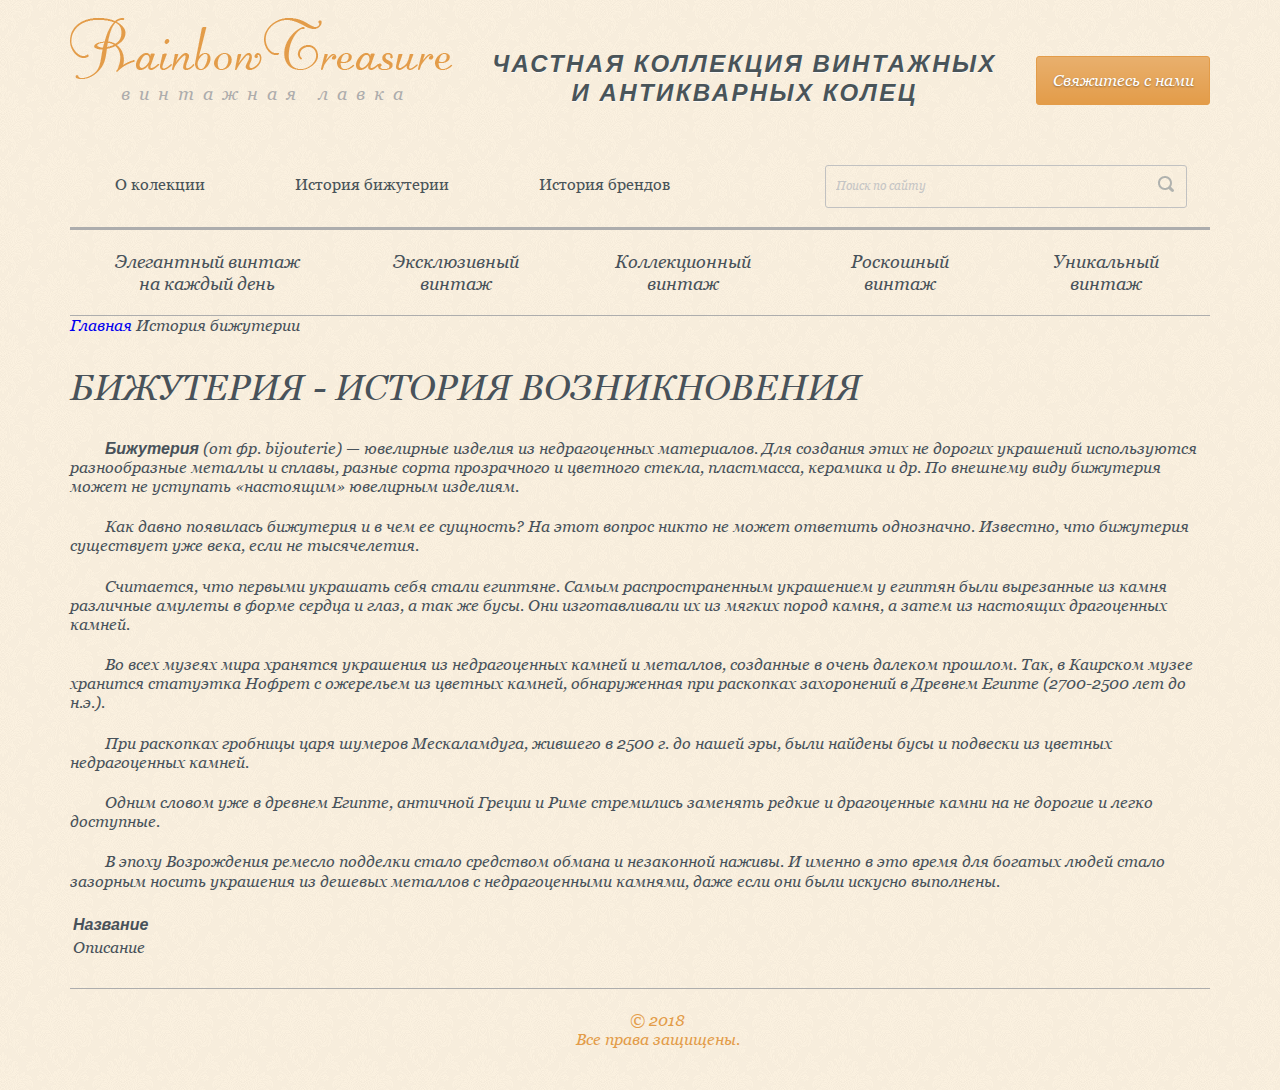
==== history.html @ 602fd3a2 "History" ====
<!DOCTYPE html>
<html lang="ru">
<head>
  <meta charset="UTF-8">
  <meta  name="viewport" content="width=device-width,initial-scale=1">
  <title>RainbowTreasure</title>
  <link rel="stylesheet" href="css/style.min.css">
</head>
<body>
  <header class="header wrapper">
    <div class="header__top">
      <div class="logo">
        <img src="img/logo.png" alt="" width="383" height="61">
        <p>винтажная лавка</p>
      </div>
      <h1>Частная коллекция винтажных и антикварных колец</h1>
      <button type="button" class="btn btn--call">Свяжитесь с нами</button>
    </div>
    <div class="header__bottom">
      <nav class="menu-text">
        <ul class="menu-text__list">
          <li class="menu-text__item">
            <a href="#" class="menu-text__link">О колекции</a>
          </li>
          <li class="menu-text__item">
            <a href="#" class="menu-text__link">История бижутерии</a>
          </li>
          <li class="menu-text__item">
            <a href="#" class="menu-text__link">История брендов</a>
          </li>
        </ul>
      </nav>
      <form action="#" method="get" class="search">
        <input type="text" name="text" class="search__input" placeholder="Поиск по сайту">
        <button class="search__btn">
          <svg xmlns="http://www.w3.org/2000/svg" xmlns:xlink="http://www.w3.org/1999/xlink" width="16px" height="16px">
            <path fill-rule="evenodd" d="M15.533,15.532 C14.947,16.118 13.997,16.118 13.412,15.532 L10.764,12.885 C9.675,13.582 8.389,13.999 7.000,13.999 C3.134,13.999 -0.000,10.865 -0.000,6.999 C-0.000,3.133 3.134,-0.001 7.000,-0.001 C10.866,-0.001 14.000,3.133 14.000,6.999 C14.000,8.388 13.583,9.675 12.885,10.763 L15.533,13.411 C16.119,13.997 16.119,14.947 15.533,15.532 ZM7.000,1.999 C4.238,1.999 2.000,4.237 2.000,6.999 C2.000,9.760 4.238,11.999 7.000,11.999 C9.761,11.999 12.000,9.760 12.000,6.999 C12.000,4.237 9.761,1.999 7.000,1.999 Z"/>
          </svg>
        </button>
      </form>
    </div>
    <nav class="menu">
      <ul class="menu__list">
        <li class="menu__item">
          <a href="#" class="menu__link">Элегантный винтаж на каждый день</a>
        </li>
        <li class="menu__item">
          <a href="#" class="menu__link">Эксклюзивный винтаж</a>
        </li>
        <li class="menu__item">
          <a href="#" class="menu__link">Коллекционный винтаж</a>
        </li>
        <li class="menu__item">
          <a href="#" class="menu__link">Роскошный винтаж</a>
        </li>
        <li class="menu__item">
          <a href="#" class="menu__link">Уникальный винтаж</a>
        </li>
      </ul>
    </nav>
  </header>
  
  <main>
    <nav class="breadcrumbs wrapper">
      <a href="#" class="breadcrumbs__link">Главная</a>
      <span class="breadcrumbs__link">История бижутерии</span>
    </nav>
    
    <section class="internal wrapper">
      <h2>БИЖУТЕРИЯ - ИСТОРИЯ ВОЗНИКНОВЕНИЯ</h2>
      <p><b>Бижутерия</b> (от фр. bijouterie) — ювелирные изделия из недрагоценных материалов. Для создания этих не дорогих украшений используются разнообразные металлы и сплавы, разные сорта прозрачного и цветного стекла, пластмасса, керамика и др. По внешнему виду бижутерия может не уступать «настоящим» ювелирным изделиям.</p>
      <p>Как давно появилась бижутерия и в чем ее сущность? На этот вопрос никто не может ответить однозначно. Известно, что бижутерия существует уже века, если не тысячелетия.</p>
      <p>Считается, что первыми украшать себя стали египтяне. Самым распространенным украшением у египтян были вырезанные из камня различные амулеты в форме сердца и глаз, а так же бусы. Они изготавливали их из мягких пород камня, а затем из настоящих драгоценных камней.</p>
      <p>Во всех музеях мира хранятся украшения из недрагоценных камней и металлов, созданные в очень далеком прошлом. Так, в Каирском музее хранится статуэтка Нофрет с ожерельем из цветных камней, обнаруженная при раскопках захоронений в Древнем Египте (2700-2500 лет до н.э.).</p>
      <p>При раскопках гробницы царя шумеров Мескаламдуга, жившего в 2500 г. до нашей эры, были найдены бусы и подвески из цветных недрагоценных камней.</p>
      <p>Одним словом уже в древнем Египте, античной Греции и Риме стремились заменять редкие и драгоценные камни на не дорогие и легко доступные.</p>
      <p>В эпоху Возрождения ремесло подделки стало средством обмана и незаконной наживы. И именно в это время для богатых людей стало зазорным носить украшения из дешевых металлов с недрагоценными камнями, даже если они были искусно выполнены.</p>
      
      <table>
        <tr>
          <th>Название</th>
          <th></th>
          <th></th>
          <th></th>
          <th></th>
        </tr>
        <tr>
          <td>Описание</td>
          <td></td>
          <td></td>
          <td></td>
          <td></td>
        </tr>
        <tr>
          <td></td>
          <td></td>
          <td></td>
          <td></td>
          <td></td>
        </tr>
        <tr>
          <td></td>
          <td></td>
          <td></td>
          <td></td>
          <td></td>
        </tr>
        <tr>
          <td></td>
          <td></td>
          <td></td>
          <td></td>
          <td></td>
        </tr>
        <tr>
          <td></td>
          <td></td>
          <td></td>
          <td></td>
          <td></td>
        </tr>
        <tr>
          <td></td>
          <td></td>
          <td></td>
          <td></td>
          <td></td>
        </tr>
        <tr>
          <td></td>
          <td></td>
          <td></td>
          <td></td>
          <td></td>
        </tr>
        <tr>
          <td></td>
          <td></td>
          <td></td>
          <td></td>
          <td></td>
        </tr>
      </table>
    </section>
  </main>
  
  <footer class="footer wrapper">
    <div class="footer__wrap">
      <p>© 2018</p>
      <p>Все права защищены.</p>
    </div>
  </footer>
  
  <div style="display: none;">
    <div class="modal">
      <header class="modal__header">
        <h2>Свяжитесь с нами</h2>
      </header>
      <div class="modal__main">
        <form action="#" method="post" class="form">
          <label for="name" class="form__label">Имя:</label>
          <input type="text" name="name" id="name" class="form__input">
          <label for="phone" class="form__label">Телефон:</label>
          <input type="tel" name="phone" id="phone" class="form__input">
          <label for="email" class="form__label">E-mail:</label>
          <input type="email" name="email" id="email" class="form__input">
          <label for="text" class="form__label">Коментарий:</label>
          <textarea name="text" id="text" class="form__text"></textarea>
          <button type="submit" class="btn form__btn">Отправить</button>
        </form>
      </div>
      <button type="button" class="modal__close arcticmodal-close"></button>
    </div>
  </div>
  
  <script src="js/jquery-3.2.1.min.js"></script>
  <script src="js/jquery.arcticmodal-0.3.min.js"></script>
  
  <!-- Modal window -->
  <script>
    $(".btn--call").click(function(){
      $(function() {
        $(".modal").arcticmodal();
      });
    });
  </script>
</body>
</html>
---- css/style.min.css ----
@font-face{font-weight:400;font-family:"Georgia";font-style:normal;src:url(../fonts/georgia-regular-font.woff2) format("woff2"),url(../fonts/georgia-regular-font.woff) format("woff")}@font-face{font-weight:400;font-family:"Georgia";font-style:italic;src:url(../fonts/Georgia-Italic.woff2) format("woff2"),url(../fonts/Georgia-Italic.woff) format("woff")}@font-face{font-weight:700;font-family:"Georgia";font-style:italic;src:url(../fonts/georgia-bold-italic.woff2) format("woff2"),url(../fonts/georgia-bold-italic.woff) format("woff")}
/*! normalize.css v4.1.1 | MIT License | github.com/necolas/normalize.css */
html{font-family:sans-serif;-ms-text-size-adjust:100%;-webkit-text-size-adjust:100%;-webkit-box-sizing:border-box;box-sizing:border-box}body{margin:0;font-family:"Georgia","Arial",sans-serif;font-size:16px;line-height:1.2;font-weight:400;font-style:italic;color:#48525a;background-color:#fcf2df;background-image:url(../img/pattern.png);background-repeat:repeat;background-size:120px 121px}article,aside,details,figcaption,figure,figure img,footer,header,main,menu,nav,section,summary{display:block}audio,canvas,progress,video{display:inline-block}audio:not([controls]){display:none;height:0}progress,sub,sup{vertical-align:baseline}[hidden],template{display:none}a{background-color:transparent;-webkit-text-decoration-skip:objects;text-decoration:none}a:active,a:hover{outline-width:0}abbr[title]{border-bottom:none;-webkit-text-decoration:underline dotted;text-decoration:underline dotted}b,strong{font-weight:bolder}dfn{font-style:italic}h1{font-size:2em;margin:.67em 0}mark{background-color:#ff0;color:#000}small{font-size:80%}sub,sup{font-size:75%;line-height:0;position:relative}sub{bottom:-.25em}sup{top:-.5em}img{border-style:none;max-width:100%;height:auto}svg:not(:root){overflow:hidden}code,kbd,pre,samp{font-family:monospace,monospace;font-size:1em}figure{margin:0;padding:0;display:-webkit-box;display:-ms-flexbox;display:flex;-webkit-box-pack:center;-ms-flex-pack:center;justify-content:center;-webkit-box-align:center;-ms-flex-align:center;align-items:center;overflow:hidden}hr{-webkit-box-sizing:content-box;box-sizing:content-box;height:0;overflow:visible}button,input{margin:0;overflow:visible}select,textarea{font:inherit;margin:0}optgroup{font-weight:700}button,select{text-transform:none}[type=reset],[type=submit],button,html [type=button]{-webkit-appearance:button}[type=button]::-moz-focus-inner,[type=reset]::-moz-focus-inner,[type=submit]::-moz-focus-inner,button::-moz-focus-inner{border-style:none;padding:0}[type=button]:-moz-focusring,[type=reset]:-moz-focusring,[type=submit]:-moz-focusring,button:-moz-focusring{outline:1px dotted ButtonText}fieldset{border:1px solid silver;margin:0 2px;padding:.35em .625em .75em}legend{color:inherit;display:table;max-width:100%;white-space:normal}textarea{overflow:auto}[type=checkbox],[type=radio],legend{-webkit-box-sizing:border-box;box-sizing:border-box;padding:0}[type=number]::-webkit-inner-spin-button,[type=number]::-webkit-outer-spin-button{height:auto}[type=search]{-webkit-appearance:textfield;outline-offset:-2px}[type=search]::-webkit-search-cancel-button,[type=search]::-webkit-search-decoration{-webkit-appearance:none}::-webkit-input-placeholder{color:inherit;opacity:.54}::-webkit-file-upload-button{-webkit-appearance:button;font:inherit}.reset,ul{margin:0;padding:0}*,:after,:before{-webkit-box-sizing:inherit;box-sizing:inherit}ul{list-style-type:none}button,input{font:inherit;border:0;outline:0}button{cursor:pointer;background-color:transparent}.header h1,h2{color:#48525a;font-size:36px;font-weight:400;font-style:italic}p{margin-top:21px;margin-bottom:21px;text-indent:35px}.wrapper{width:1170px;padding-left:15px;padding-right:15px;margin-left:auto;margin-right:auto}.logo{width:383px}.logo p{margin:0;padding-right:25px;text-align:center;font-size:18px;letter-spacing:.5em;color:#adacac}.header{padding-top:18px}.header h1{max-width:520px;margin:0 0 -3px;font-size:24px;color:#495459;font-weight:700;text-transform:uppercase;text-align:center;text-shadow:0 1px 0 rgba(255,255,255,.75);letter-spacing:.1em}.header__bottom,.header__top{display:-webkit-box;display:-ms-flexbox;display:flex;-webkit-box-pack:justify;-ms-flex-pack:justify;justify-content:space-between}.header__top{margin-bottom:60px;-webkit-box-align:end;-ms-flex-align:end;align-items:flex-end}.header__bottom{-webkit-box-align:baseline;-ms-flex-align:baseline;align-items:baseline;padding-bottom:18px;padding-right:23px;border-bottom:3px solid #adadad}.btn{font-size:16px;color:#fff;text-shadow:0 1px 2px rgba(0,0,0,.35);border:1px solid #e39c49;border-radius:3px;background-color:#e39c49;background-image:-webkit-gradient(linear,left bottom,left top,from(rgba(255,255,255,0)),to(rgba(255,255,255,.2)));background-image:linear-gradient(to top,rgba(255,255,255,0) 0%,rgba(255,255,255,.2) 100%)}.btn--call{width:174px;height:49px}.btn:active,.btn:hover{background-image:none}.menu-text__list,.menu__list{display:-webkit-box;display:-ms-flexbox;display:flex;-webkit-box-pack:start;-ms-flex-pack:start;justify-content:flex-start;-webkit-box-align:center;-ms-flex-align:center;align-items:center}.menu-text__item{padding-bottom:15px}.menu-text__link,.menu-text__link::after{-webkit-transition:ease-out .3s;transition:ease-out .3s}.menu-text__link{display:block;padding-left:45px;padding-right:45px;color:#495459;font-size:16px;font-style:normal;text-align:center;position:relative}.menu-text__link::after{content:"";position:absolute;bottom:-36px;left:50%;-webkit-transform:translateX(-50%);transform:translateX(-50%);width:100%;height:3px;background-color:#e39c49;opacity:0}.menu-text__link:active,.menu-text__link:hover{color:#adadad;-webkit-transition:ease-out .3s;transition:ease-out .3s}.menu-text__link:active::after,.menu-text__link:hover::after,.menu__link:active::after,.menu__link:hover::after{opacity:1;-webkit-transition:ease-out .3s;transition:ease-out .3s}.menu{width:100%;border-bottom:1px solid #adadad}.menu__item{padding:21px 25px;text-align:center}.menu__link,.menu__link::after,.menu__link:active,.menu__link:hover{-webkit-transition:ease-out .3s;transition:ease-out .3s}.menu__link{display:block;position:relative;max-width:300px;padding-left:15px;padding-right:15px;font-size:18px;color:#48525a}.menu__link::after{content:"";position:absolute;bottom:-22px;left:50%;-webkit-transform:translateX(-50%);transform:translateX(-50%);width:100%;height:1px;background-color:#e39c49;opacity:0}.menu__link:active,.menu__link:hover{color:#e39c49}.search{width:362px;height:43px;display:-webkit-box;display:-ms-flexbox;display:flex;-webkit-box-pack:justify;-ms-flex-pack:justify;justify-content:space-between;-webkit-box-align:center;-ms-flex-align:center;align-items:center;border-radius:3px;border:1px solid #c1c1c1}.search__input{-webkit-box-flex:1;-ms-flex-positive:1;flex-grow:1;padding-left:10px;padding-right:10px;font-size:12px;background-color:transparent}.search__input::-webkit-input-placeholder{color:#c5c5c5;opacity:1}.search__input:-ms-input-placeholder,.search__input::-ms-input-placeholder{color:#c5c5c5;opacity:1}.search__input::placeholder{color:#c5c5c5;opacity:1}.search__btn{width:40px;height:40px}.search__btn svg{fill:rgba(104,117,128,.502)}.search__btn:active svg,.search__btn:hover svg{fill:#687580}.promo{padding-top:15px;padding-bottom:35px}.promo h2{max-width:700px}.promo h2,.promo__img{margin-bottom:40px}.promo__big{width:789px;height:684px;float:left;margin-right:7px}.promo__small{width:344px;height:228px}.promo__list li{text-indent:60px;position:relative;margin-bottom:22px}.promo__list li::before{content:"";position:absolute;top:7px;left:35px;width:3px;height:3px;border-radius:50%;background-color:#48525a}.footer p{margin:0;text-indent:none}.footer__wrap{padding-top:22px;padding-bottom:40px;text-align:center;color:#e39c49;border-top:1px solid #adadad}.arcticmodal-container,.arcticmodal-overlay{position:fixed;left:0;top:0;right:0;bottom:0;z-index:1000}.arcticmodal-container{overflow:auto;margin:0;padding:0;border:0;border-collapse:collapse}:first-child+html .arcticmodal-container{height:100%}.arcticmodal-container_i{height:100%;margin:0 auto}.arcticmodal-container_i2{padding:24px;margin:0;border:0;vertical-align:middle}.arcticmodal-error{padding:20px;border-radius:10px;background:#000;color:#fff}.arcticmodal-loading{width:80px;height:80px;border-radius:10px;background:#000 url(loading.gif) no-repeat 50% 50%}.modal{width:615px;position:relative;border-radius:3px;background-color:#fff}.modal__header{width:100%;min-height:91px;padding:5px;display:-webkit-box;display:-ms-flexbox;display:flex;-webkit-box-pack:center;-ms-flex-pack:center;justify-content:center;-webkit-box-align:center;-ms-flex-align:center;align-items:center;border-radius:3px 3px 0 0;background-color:#e39c49}.modal__header h2{margin:0;font-size:30px;color:#fff;text-align:center;font-weight:400}.modal__main{padding:40px 85px 40px 80px;border-radius:0 0 3px 3px}.modal__close{position:absolute;top:0;right:0;width:34px;height:34px;background-image:url(../img/icon-menu-cross.svg);background-size:14px 14px;background-position:center;background-repeat:no-repeat}.form{text-align:center}.form__label{display:block;font-size:18px;text-align:left;padding-left:10px;margin-bottom:3px}.form__input,.form__text{width:100%;height:52px;margin-bottom:15px;padding:0 10px;border-radius:3px;border:1px solid #c1c1c1}.form__text{height:157px;max-width:100%;min-width:100%;margin-bottom:30px;padding:10px;outline:0}.form__btn{width:210px;height:70px;font-size:18px}
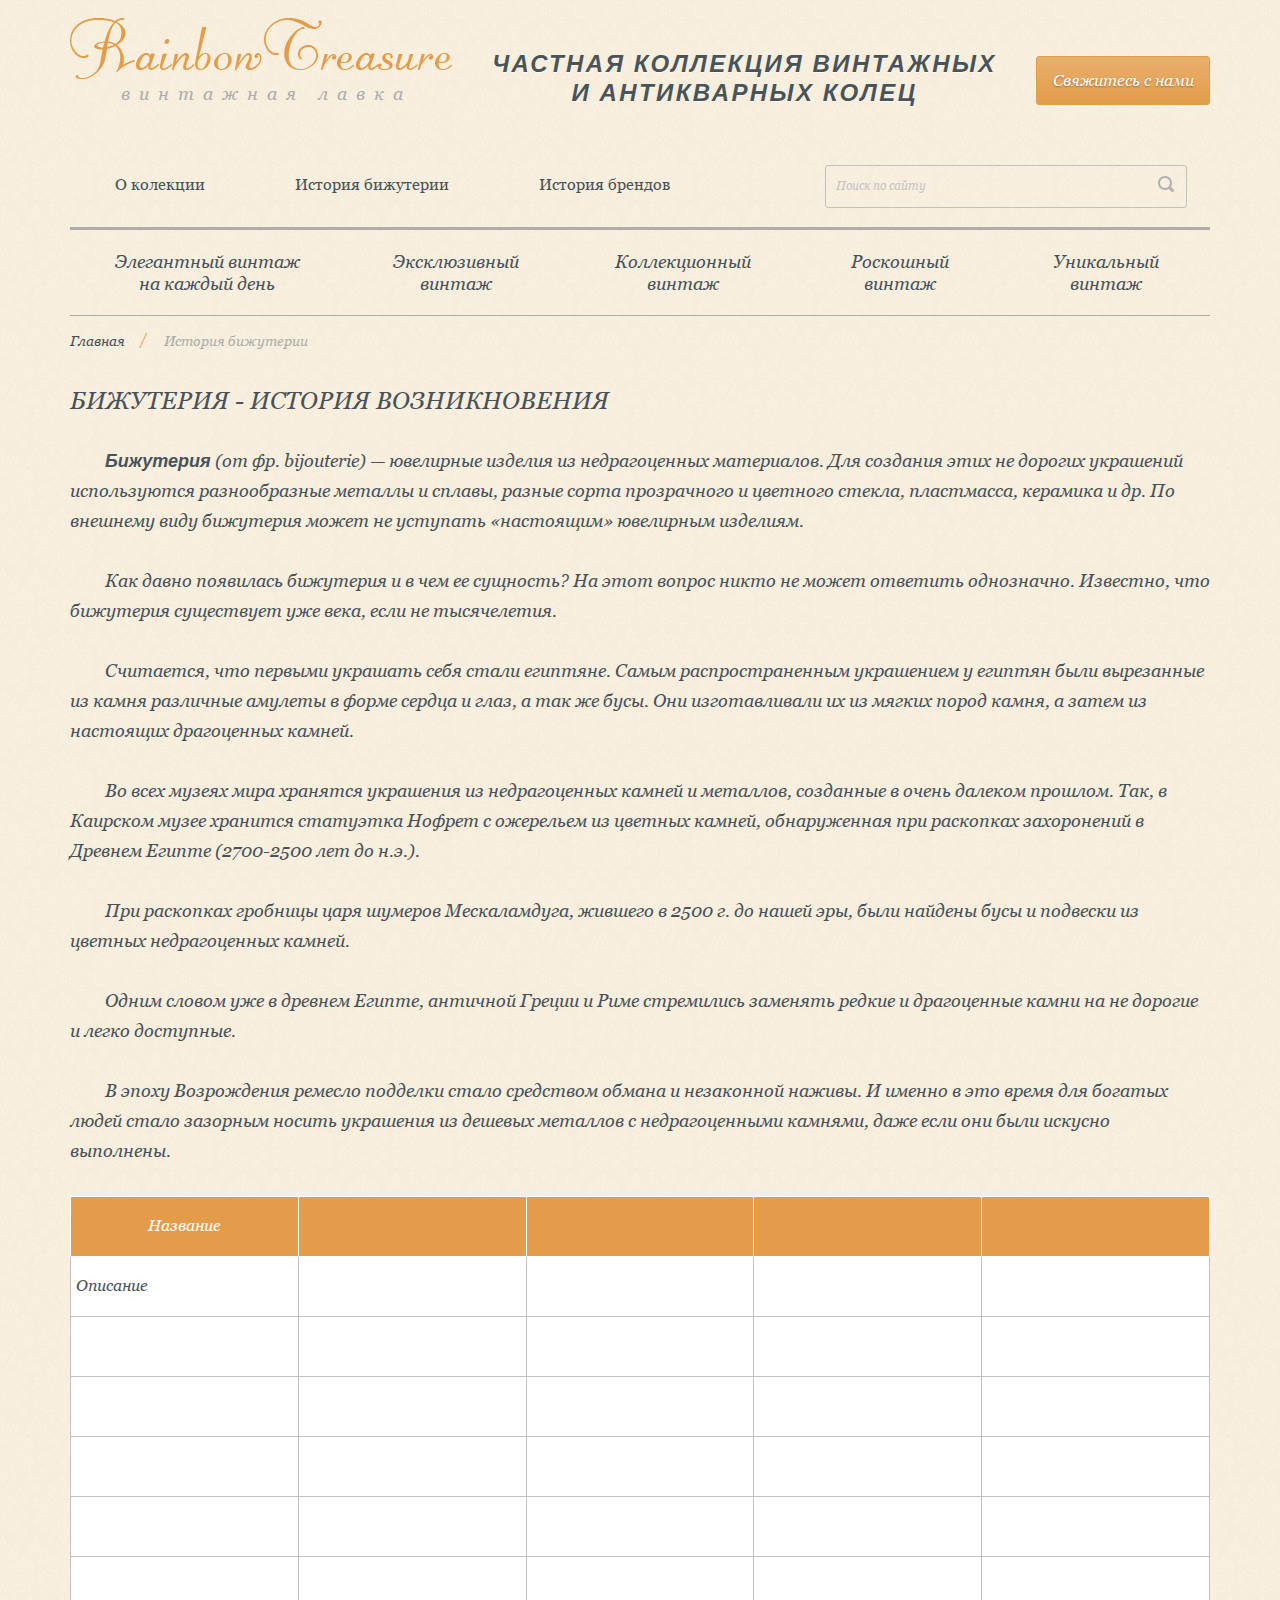
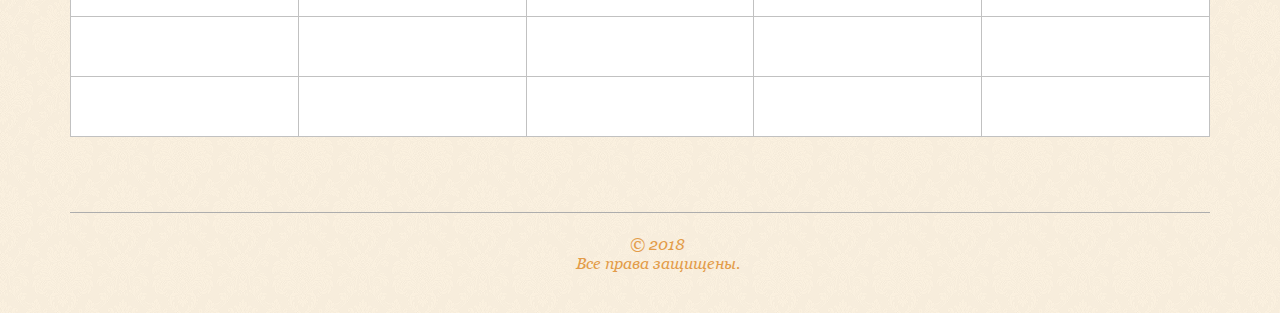
==== commit 62193994: "Catalog" ====
--- a/history.html
+++ b/history.html
@@ -23,7 +23,7 @@
             <a href="#" class="menu-text__link">О колекции</a>
           </li>
           <li class="menu-text__item">
-            <a href="#" class="menu-text__link">История бижутерии</a>
+            <a href="#" class="menu-text__link menu-text__link--active">История бижутерии</a>
           </li>
           <li class="menu-text__item">
             <a href="#" class="menu-text__link">История брендов</a>
--- a/css/style.min.css
+++ b/css/style.min.css
@@ -1,3 +1,3 @@
 @font-face{font-weight:400;font-family:"Georgia";font-style:normal;src:url(../fonts/georgia-regular-font.woff2) format("woff2"),url(../fonts/georgia-regular-font.woff) format("woff")}@font-face{font-weight:400;font-family:"Georgia";font-style:italic;src:url(../fonts/Georgia-Italic.woff2) format("woff2"),url(../fonts/Georgia-Italic.woff) format("woff")}@font-face{font-weight:700;font-family:"Georgia";font-style:italic;src:url(../fonts/georgia-bold-italic.woff2) format("woff2"),url(../fonts/georgia-bold-italic.woff) format("woff")}
 /*! normalize.css v4.1.1 | MIT License | github.com/necolas/normalize.css */
-html{font-family:sans-serif;-ms-text-size-adjust:100%;-webkit-text-size-adjust:100%;-webkit-box-sizing:border-box;box-sizing:border-box}body{margin:0;font-family:"Georgia","Arial",sans-serif;font-size:16px;line-height:1.2;font-weight:400;font-style:italic;color:#48525a;background-color:#fcf2df;background-image:url(../img/pattern.png);background-repeat:repeat;background-size:120px 121px}article,aside,details,figcaption,figure,figure img,footer,header,main,menu,nav,section,summary{display:block}audio,canvas,progress,video{display:inline-block}audio:not([controls]){display:none;height:0}progress,sub,sup{vertical-align:baseline}[hidden],template{display:none}a{background-color:transparent;-webkit-text-decoration-skip:objects;text-decoration:none}a:active,a:hover{outline-width:0}abbr[title]{border-bottom:none;-webkit-text-decoration:underline dotted;text-decoration:underline dotted}b,strong{font-weight:bolder}dfn{font-style:italic}h1{font-size:2em;margin:.67em 0}mark{background-color:#ff0;color:#000}small{font-size:80%}sub,sup{font-size:75%;line-height:0;position:relative}sub{bottom:-.25em}sup{top:-.5em}img{border-style:none;max-width:100%;height:auto}svg:not(:root){overflow:hidden}code,kbd,pre,samp{font-family:monospace,monospace;font-size:1em}figure{margin:0;padding:0;display:-webkit-box;display:-ms-flexbox;display:flex;-webkit-box-pack:center;-ms-flex-pack:center;justify-content:center;-webkit-box-align:center;-ms-flex-align:center;align-items:center;overflow:hidden}hr{-webkit-box-sizing:content-box;box-sizing:content-box;height:0;overflow:visible}button,input{margin:0;overflow:visible}select,textarea{font:inherit;margin:0}optgroup{font-weight:700}button,select{text-transform:none}[type=reset],[type=submit],button,html [type=button]{-webkit-appearance:button}[type=button]::-moz-focus-inner,[type=reset]::-moz-focus-inner,[type=submit]::-moz-focus-inner,button::-moz-focus-inner{border-style:none;padding:0}[type=button]:-moz-focusring,[type=reset]:-moz-focusring,[type=submit]:-moz-focusring,button:-moz-focusring{outline:1px dotted ButtonText}fieldset{border:1px solid silver;margin:0 2px;padding:.35em .625em .75em}legend{color:inherit;display:table;max-width:100%;white-space:normal}textarea{overflow:auto}[type=checkbox],[type=radio],legend{-webkit-box-sizing:border-box;box-sizing:border-box;padding:0}[type=number]::-webkit-inner-spin-button,[type=number]::-webkit-outer-spin-button{height:auto}[type=search]{-webkit-appearance:textfield;outline-offset:-2px}[type=search]::-webkit-search-cancel-button,[type=search]::-webkit-search-decoration{-webkit-appearance:none}::-webkit-input-placeholder{color:inherit;opacity:.54}::-webkit-file-upload-button{-webkit-appearance:button;font:inherit}.reset,ul{margin:0;padding:0}*,:after,:before{-webkit-box-sizing:inherit;box-sizing:inherit}ul{list-style-type:none}button,input{font:inherit;border:0;outline:0}button{cursor:pointer;background-color:transparent}.header h1,h2{color:#48525a;font-size:36px;font-weight:400;font-style:italic}p{margin-top:21px;margin-bottom:21px;text-indent:35px}.wrapper{width:1170px;padding-left:15px;padding-right:15px;margin-left:auto;margin-right:auto}.logo{width:383px}.logo p{margin:0;padding-right:25px;text-align:center;font-size:18px;letter-spacing:.5em;color:#adacac}.header{padding-top:18px}.header h1{max-width:520px;margin:0 0 -3px;font-size:24px;color:#495459;font-weight:700;text-transform:uppercase;text-align:center;text-shadow:0 1px 0 rgba(255,255,255,.75);letter-spacing:.1em}.header__bottom,.header__top{display:-webkit-box;display:-ms-flexbox;display:flex;-webkit-box-pack:justify;-ms-flex-pack:justify;justify-content:space-between}.header__top{margin-bottom:60px;-webkit-box-align:end;-ms-flex-align:end;align-items:flex-end}.header__bottom{-webkit-box-align:baseline;-ms-flex-align:baseline;align-items:baseline;padding-bottom:18px;padding-right:23px;border-bottom:3px solid #adadad}.btn{font-size:16px;color:#fff;text-shadow:0 1px 2px rgba(0,0,0,.35);border:1px solid #e39c49;border-radius:3px;background-color:#e39c49;background-image:-webkit-gradient(linear,left bottom,left top,from(rgba(255,255,255,0)),to(rgba(255,255,255,.2)));background-image:linear-gradient(to top,rgba(255,255,255,0) 0%,rgba(255,255,255,.2) 100%)}.btn--call{width:174px;height:49px}.btn:active,.btn:hover{background-image:none}.menu-text__list,.menu__list{display:-webkit-box;display:-ms-flexbox;display:flex;-webkit-box-pack:start;-ms-flex-pack:start;justify-content:flex-start;-webkit-box-align:center;-ms-flex-align:center;align-items:center}.menu-text__item{padding-bottom:15px}.menu-text__link,.menu-text__link::after{-webkit-transition:ease-out .3s;transition:ease-out .3s}.menu-text__link{display:block;padding-left:45px;padding-right:45px;color:#495459;font-size:16px;font-style:normal;text-align:center;position:relative}.menu-text__link::after{content:"";position:absolute;bottom:-36px;left:50%;-webkit-transform:translateX(-50%);transform:translateX(-50%);width:100%;height:3px;background-color:#e39c49;opacity:0}.menu-text__link:active,.menu-text__link:hover{color:#adadad;-webkit-transition:ease-out .3s;transition:ease-out .3s}.menu-text__link:active::after,.menu-text__link:hover::after,.menu__link:active::after,.menu__link:hover::after{opacity:1;-webkit-transition:ease-out .3s;transition:ease-out .3s}.menu{width:100%;border-bottom:1px solid #adadad}.menu__item{padding:21px 25px;text-align:center}.menu__link,.menu__link::after,.menu__link:active,.menu__link:hover{-webkit-transition:ease-out .3s;transition:ease-out .3s}.menu__link{display:block;position:relative;max-width:300px;padding-left:15px;padding-right:15px;font-size:18px;color:#48525a}.menu__link::after{content:"";position:absolute;bottom:-22px;left:50%;-webkit-transform:translateX(-50%);transform:translateX(-50%);width:100%;height:1px;background-color:#e39c49;opacity:0}.menu__link:active,.menu__link:hover{color:#e39c49}.search{width:362px;height:43px;display:-webkit-box;display:-ms-flexbox;display:flex;-webkit-box-pack:justify;-ms-flex-pack:justify;justify-content:space-between;-webkit-box-align:center;-ms-flex-align:center;align-items:center;border-radius:3px;border:1px solid #c1c1c1}.search__input{-webkit-box-flex:1;-ms-flex-positive:1;flex-grow:1;padding-left:10px;padding-right:10px;font-size:12px;background-color:transparent}.search__input::-webkit-input-placeholder{color:#c5c5c5;opacity:1}.search__input:-ms-input-placeholder,.search__input::-ms-input-placeholder{color:#c5c5c5;opacity:1}.search__input::placeholder{color:#c5c5c5;opacity:1}.search__btn{width:40px;height:40px}.search__btn svg{fill:rgba(104,117,128,.502)}.search__btn:active svg,.search__btn:hover svg{fill:#687580}.promo{padding-top:15px;padding-bottom:35px}.promo h2{max-width:700px}.promo h2,.promo__img{margin-bottom:40px}.promo__big{width:789px;height:684px;float:left;margin-right:7px}.promo__small{width:344px;height:228px}.promo__list li{text-indent:60px;position:relative;margin-bottom:22px}.promo__list li::before{content:"";position:absolute;top:7px;left:35px;width:3px;height:3px;border-radius:50%;background-color:#48525a}.footer p{margin:0;text-indent:none}.footer__wrap{padding-top:22px;padding-bottom:40px;text-align:center;color:#e39c49;border-top:1px solid #adadad}.arcticmodal-container,.arcticmodal-overlay{position:fixed;left:0;top:0;right:0;bottom:0;z-index:1000}.arcticmodal-container{overflow:auto;margin:0;padding:0;border:0;border-collapse:collapse}:first-child+html .arcticmodal-container{height:100%}.arcticmodal-container_i{height:100%;margin:0 auto}.arcticmodal-container_i2{padding:24px;margin:0;border:0;vertical-align:middle}.arcticmodal-error{padding:20px;border-radius:10px;background:#000;color:#fff}.arcticmodal-loading{width:80px;height:80px;border-radius:10px;background:#000 url(loading.gif) no-repeat 50% 50%}.modal{width:615px;position:relative;border-radius:3px;background-color:#fff}.modal__header{width:100%;min-height:91px;padding:5px;display:-webkit-box;display:-ms-flexbox;display:flex;-webkit-box-pack:center;-ms-flex-pack:center;justify-content:center;-webkit-box-align:center;-ms-flex-align:center;align-items:center;border-radius:3px 3px 0 0;background-color:#e39c49}.modal__header h2{margin:0;font-size:30px;color:#fff;text-align:center;font-weight:400}.modal__main{padding:40px 85px 40px 80px;border-radius:0 0 3px 3px}.modal__close{position:absolute;top:0;right:0;width:34px;height:34px;background-image:url(../img/icon-menu-cross.svg);background-size:14px 14px;background-position:center;background-repeat:no-repeat}.form{text-align:center}.form__label{display:block;font-size:18px;text-align:left;padding-left:10px;margin-bottom:3px}.form__input,.form__text{width:100%;height:52px;margin-bottom:15px;padding:0 10px;border-radius:3px;border:1px solid #c1c1c1}.form__text{height:157px;max-width:100%;min-width:100%;margin-bottom:30px;padding:10px;outline:0}.form__btn{width:210px;height:70px;font-size:18px}+html{font-family:sans-serif;-ms-text-size-adjust:100%;-webkit-text-size-adjust:100%;-webkit-box-sizing:border-box;box-sizing:border-box}body{margin:0;font-family:"Georgia","Arial",sans-serif;font-size:16px;line-height:1.2;font-weight:400;font-style:italic;color:#48525a;background-color:#fcf2df;background-image:url(../img/pattern.png);background-repeat:repeat;background-size:120px 121px}article,aside,details,figcaption,figure,figure img,footer,header,main,menu,nav,section,summary{display:block}audio,canvas,progress,video{display:inline-block}audio:not([controls]){display:none;height:0}progress,sub,sup{vertical-align:baseline}[hidden],template{display:none}a{background-color:transparent;-webkit-text-decoration-skip:objects;text-decoration:none}a:active,a:hover{outline-width:0}abbr[title]{border-bottom:none;-webkit-text-decoration:underline dotted;text-decoration:underline dotted}b,strong{font-weight:bolder}dfn{font-style:italic}h1{font-size:2em;margin:.67em 0}mark{background-color:#ff0;color:#000}small{font-size:80%}sub,sup{font-size:75%;line-height:0;position:relative}sub{bottom:-.25em}sup{top:-.5em}img{border-style:none;max-width:100%;height:auto}svg:not(:root){overflow:hidden}code,kbd,pre,samp{font-family:monospace,monospace;font-size:1em}figure{margin:0;padding:0;display:-webkit-box;display:-ms-flexbox;display:flex;-webkit-box-pack:center;-ms-flex-pack:center;justify-content:center;-webkit-box-align:center;-ms-flex-align:center;align-items:center;overflow:hidden}hr{-webkit-box-sizing:content-box;box-sizing:content-box;height:0;overflow:visible}button,input{margin:0;overflow:visible}select,textarea{font:inherit;margin:0}optgroup{font-weight:700}button,select{text-transform:none}[type=reset],[type=submit],button,html [type=button]{-webkit-appearance:button}[type=button]::-moz-focus-inner,[type=reset]::-moz-focus-inner,[type=submit]::-moz-focus-inner,button::-moz-focus-inner{border-style:none;padding:0}[type=button]:-moz-focusring,[type=reset]:-moz-focusring,[type=submit]:-moz-focusring,button:-moz-focusring{outline:1px dotted ButtonText}fieldset{border:1px solid silver;margin:0 2px;padding:.35em .625em .75em}legend{color:inherit;display:table;max-width:100%;white-space:normal}textarea{overflow:auto}[type=checkbox],[type=radio],legend{-webkit-box-sizing:border-box;box-sizing:border-box;padding:0}[type=number]::-webkit-inner-spin-button,[type=number]::-webkit-outer-spin-button{height:auto}[type=search]{-webkit-appearance:textfield;outline-offset:-2px}[type=search]::-webkit-search-cancel-button,[type=search]::-webkit-search-decoration{-webkit-appearance:none}::-webkit-input-placeholder{color:inherit;opacity:.54}::-webkit-file-upload-button{-webkit-appearance:button;font:inherit}.reset,ul{margin:0;padding:0}*,:after,:before{-webkit-box-sizing:inherit;box-sizing:inherit}ul{list-style-type:none}button,input{font:inherit;border:0;outline:0}button{cursor:pointer;background-color:transparent}.header h1,h2{color:#48525a;font-size:36px;font-weight:400;font-style:italic}p{margin-top:21px;margin-bottom:21px;text-indent:35px}table{width:100%;border-collapse:collapse;border-top:1px solid #c1c1c1}table td,table th{width:20%;height:60px;padding:5px}table th{color:#fff;font-weight:400;background-color:#e39c49;border:1px solid #fff}table td{background-color:#fff;border:1px solid #c1c1c1}.wrapper{width:1170px;padding-left:15px;padding-right:15px;margin-left:auto;margin-right:auto}.logo{width:383px}.logo p{margin:0;padding-right:25px;text-align:center;font-size:18px;letter-spacing:.5em;color:#adacac}.header{padding-top:18px}.header h1{max-width:520px;margin:0 0 -3px;font-size:24px;color:#495459;font-weight:700;text-transform:uppercase;text-align:center;text-shadow:0 1px 0 rgba(255,255,255,.75);letter-spacing:.1em}.header__bottom,.header__top{display:-webkit-box;display:-ms-flexbox;display:flex;-webkit-box-pack:justify;-ms-flex-pack:justify;justify-content:space-between}.header__top{margin-bottom:60px;-webkit-box-align:end;-ms-flex-align:end;align-items:flex-end}.header__bottom{-webkit-box-align:baseline;-ms-flex-align:baseline;align-items:baseline;padding-bottom:18px;padding-right:23px;border-bottom:3px solid #adadad}.btn{font-size:16px;color:#fff;text-shadow:0 1px 2px rgba(0,0,0,.35);border:1px solid #e39c49;border-radius:3px;background-color:#e39c49;background-image:-webkit-gradient(linear,left bottom,left top,from(rgba(255,255,255,0)),to(rgba(255,255,255,.2)));background-image:linear-gradient(to top,rgba(255,255,255,0) 0%,rgba(255,255,255,.2) 100%)}.btn--call{width:174px;height:49px}.btn:active,.btn:hover{background-image:none}.menu-text__list,.menu__list{display:-webkit-box;display:-ms-flexbox;display:flex;-webkit-box-pack:start;-ms-flex-pack:start;justify-content:flex-start;-webkit-box-align:center;-ms-flex-align:center;align-items:center}.menu-text__item{padding-bottom:15px}.menu-text__link,.menu-text__link::after{-webkit-transition:ease-out .3s;transition:ease-out .3s}.menu-text__link{display:block;padding-left:45px;padding-right:45px;color:#495459;font-size:16px;font-style:normal;text-align:center;position:relative}.menu-text__link::after{content:"";position:absolute;bottom:-36px;left:50%;-webkit-transform:translateX(-50%);transform:translateX(-50%);width:100%;height:3px;background-color:#e39c49;opacity:0}.menu-text__link:active,.menu-text__link:hover{color:#adadad;-webkit-transition:ease-out .3s;transition:ease-out .3s}.menu-text__link:active::after,.menu-text__link:hover::after,.menu__link:active::after,.menu__link:hover::after{opacity:1;-webkit-transition:ease-out .3s;transition:ease-out .3s}.menu{width:100%;border-bottom:1px solid #adadad}.menu__item{padding:21px 25px;text-align:center}.menu__link,.menu__link::after,.menu__link:active,.menu__link:hover{-webkit-transition:ease-out .3s;transition:ease-out .3s}.menu__link{display:block;position:relative;max-width:300px;padding-left:15px;padding-right:15px;font-size:18px;color:#48525a}.menu__link::after{content:"";position:absolute;bottom:-22px;left:50%;-webkit-transform:translateX(-50%);transform:translateX(-50%);width:100%;height:1px;background-color:#e39c49;opacity:0}.menu__link:active,.menu__link:hover{color:#e39c49}.search{width:362px;height:43px;display:-webkit-box;display:-ms-flexbox;display:flex;-webkit-box-pack:justify;-ms-flex-pack:justify;justify-content:space-between;-webkit-box-align:center;-ms-flex-align:center;align-items:center;border-radius:3px;border:1px solid #c1c1c1}.search__input{-webkit-box-flex:1;-ms-flex-positive:1;flex-grow:1;padding-left:10px;padding-right:10px;font-size:12px;background-color:transparent}.search__input::-webkit-input-placeholder{color:#c5c5c5;opacity:1}.search__input:-ms-input-placeholder,.search__input::-ms-input-placeholder{color:#c5c5c5;opacity:1}.search__input::placeholder{color:#c5c5c5;opacity:1}.search__btn{width:40px;height:40px}.search__btn svg{fill:rgba(104,117,128,.502)}.search__btn:active svg,.search__btn:hover svg{fill:#687580}.promo{padding-top:15px;padding-bottom:35px}.promo h2{max-width:700px}.promo h2,.promo__img{margin-bottom:40px}.promo__big{width:789px;height:684px;float:left;margin-right:7px}.promo__small{width:344px;height:228px}.promo__list li{text-indent:60px;position:relative;margin-bottom:22px}.promo__list li::before{content:"";position:absolute;top:7px;left:35px;width:3px;height:3px;border-radius:50%;background-color:#48525a}.footer p{margin:0;text-indent:none}.footer__wrap{padding-top:22px;padding-bottom:40px;text-align:center;color:#e39c49;border-top:1px solid #adadad}.arcticmodal-container,.arcticmodal-overlay{position:fixed;left:0;top:0;right:0;bottom:0;z-index:1000}.arcticmodal-container{overflow:auto;margin:0;padding:0;border:0;border-collapse:collapse}:first-child+html .arcticmodal-container{height:100%}.arcticmodal-container_i{height:100%;margin:0 auto}.arcticmodal-container_i2{padding:24px;margin:0;border:0;vertical-align:middle}.arcticmodal-error{padding:20px;border-radius:10px;background:#000;color:#fff}.arcticmodal-loading{width:80px;height:80px;border-radius:10px;background:#000 url(loading.gif) no-repeat 50% 50%}.modal{width:615px;position:relative;border-radius:3px;background-color:#fff}.modal__header{width:100%;min-height:91px;padding:5px;display:-webkit-box;display:-ms-flexbox;display:flex;-webkit-box-pack:center;-ms-flex-pack:center;justify-content:center;-webkit-box-align:center;-ms-flex-align:center;align-items:center;border-radius:3px 3px 0 0;background-color:#e39c49}.modal__header h2{margin:0;font-size:30px;color:#fff;text-align:center;font-weight:400}.modal__main{padding:40px 85px 40px 80px;border-radius:0 0 3px 3px}.modal__close{position:absolute;top:0;right:0;width:34px;height:34px;background-image:url(../img/icon-menu-cross.svg);background-size:14px 14px;background-position:center;background-repeat:no-repeat}.form{text-align:center}.form__label{display:block;font-size:18px;text-align:left;padding-left:10px;margin-bottom:3px}.form__input,.form__text{width:100%;height:52px;margin-bottom:15px;padding:0 10px;border-radius:3px;border:1px solid #c1c1c1}.form__text{height:157px;max-width:100%;min-width:100%;margin-bottom:30px;padding:10px;outline:0}.form__btn{width:210px;height:70px;font-size:18px}.internal{padding-bottom:75px}.internal h2,.internal p{font-size:24px;line-height:30px}.internal p{font-size:18px;margin:30px 0}.breadcrumbs{padding-bottom:15px;padding-top:15px}.breadcrumbs__link{margin-right:35px;color:#48525a;font-size:14px;position:relative}.breadcrumbs__link::after{content:"/";position:absolute;top:0;right:-22px;font-size:14px;color:#e39c49}.breadcrumbs__link:active,.breadcrumbs__link:hover{color:#adadad}.breadcrumbs__link:last-child{color:#adadad}.breadcrumbs__link:last-child::after{display:none}